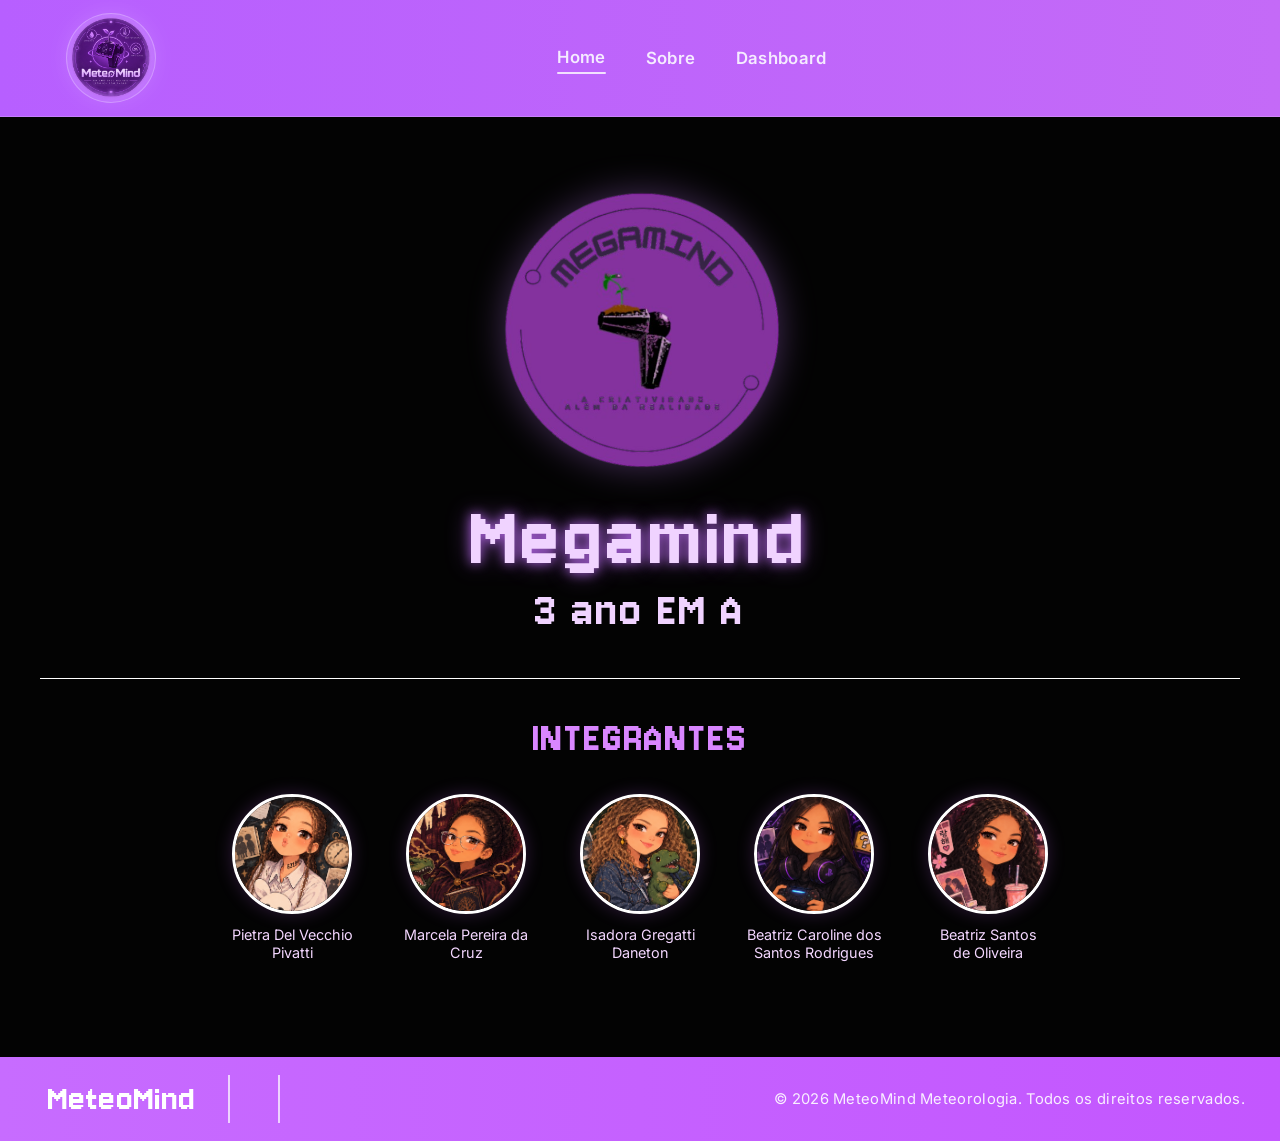
==== home/index.html @ 518040a8 "Home" ====
<!DOCTYPE html>
<html lang="pt-BR">
  <head>
    <meta charset="UTF-8" />
    <meta name="viewport" content="width=device-width, initial-scale=1.0" />
    <title>MeteoMind | Home</title>
    <link rel="font" href="https://fonts.googleapis.com" />
    <link rel="font" href="https://fonts.gstatic.com" crossorigin />
    <link href="https://fonts.googleapis.com/css2?family=Jersey+10&family=Inter:wght@400;500;600;700;800;900&display=swap" rel="stylesheet" />
    <link rel="stylesheet" href="./index.css" />
  </head>
  <body>
    <header class="topbar">
      <div class="brand" aria-label="Logo MeteoMind">
        <img class="brand-mark" src="../assets/LogoMeteoMind.png" alt="Logo MeteoMind" />
      </div>

      <nav class="main-nav" aria-label="Menu principal">
        <a href="./index.html" class="active">Home</a>
        <a href="../sobre/sobre.html">Sobre</a>
        <a href="../dashboard/dash.html">Dashboard</a>
      </nav>
    </header>

    <main class="page-content">
      <div class="hero-logo" aria-label="Logo Megamind">
        <div class="logo-ring">
          <img src="../assets/logoMegamind.png" alt="Logo Megamind" />
        </div>
      </div>

      <div class="title-wrap">
        <h1>Megamind</h1>
        <p>3 ano EM A</p>
      </div>

      <div class="divider"></div>

      <section class="team-section">
        <h2>INTEGRANTES</h2>

        <div class="team-grid">
          <figure class="person-card">
            <img src="../assets/pietra.png" alt="Pietra Del Vecchio Pivatti" />
            <figcaption>
              <span>Pietra Del Vecchio</span>
              <span>Pivatti</span>
            </figcaption>
          </figure>

          <figure class="person-card">
            <img src="../assets/maya.png" alt="Marcela Pereira da Cruz" />
            <figcaption>
              <span>Marcela Pereira da</span>
              <span>Cruz</span>
            </figcaption>
          </figure>

          <figure class="person-card">
            <img src="../assets/isa.png" alt="Isadora Gregatti Daneton" />
            <figcaption>
              <span>Isadora Gregatti</span>
              <span>Daneton</span>
            </figcaption>
          </figure>

          <figure class="person-card">
            <img src="../assets/biac.png" alt="Beatriz Caroline dos Santos Rodrigues" />
            <figcaption>
              <span>Beatriz Caroline dos</span>
              <span>Santos Rodrigues</span>
            </figcaption>
          </figure>

          <figure class="person-card">
            <img src="../assets/biao.png" alt="Beatriz Santos de Oliveira" />
            <figcaption>
              <span>Beatriz Santos</span>
              <span>de Oliveira</span>
            </figcaption>
          </figure>
        </div>
      </section>
    </main>

    <footer class="site-footer">
      <div class="footer-brand">MeteoMind</div>
      <div class="footer-divider"></div>
      <div class="footer-divider"></div>
      <div class="footer-copy">© 2026 MeteoMind Meteorologia. Todos os direitos reservados.</div>
    </footer>
  </body>
</html>
---- home/index.css ----
:root {
  --bg-black: #030303;
  --purple-1: #d76dff;
  --purple-2: #b856ff;
  --purple-3: #8a49d8;
  --purple-4: #c763ff;
  --line-soft: rgba(255, 255, 255, 0.24);
  --text-soft: #f1d9ff;
  --text-link: #f5ebff;
}

* {
  box-sizing: border-box;
}

html {
  scroll-behavior: smooth;
}

body {
  margin: 0;
  min-height: 100vh;
  background: var(--bg-black);
  color: var(--text-soft);
  font-family: "Inter", Arial, sans-serif;
  display: flex;
  flex-direction: column;
}

img {
  display: block;
  max-width: 100%;
}

.topbar {
  display: flex;
  align-items: center;
  justify-content: space-between;
  gap: 1rem;
  width: 100%;
  padding: 0.8rem 3.2rem 0.9rem;
  background: linear-gradient(90deg, #b75fff 0%, #c46af7 100%);
  box-shadow: inset 0 -1px 0 rgba(255, 255, 255, 0.18);
}

.brand {
  display: flex;
  align-items: center;
  justify-content: center;
  min-width: 120px;
}

.brand-mark {
  display: block;
  width: 90px;
  height: 90px;
  border-radius: 50%;
  object-fit: cover;
  filter: drop-shadow(0 0 12px rgba(255, 255, 255, 0.2));
  background: rgba(255, 255, 255, 0.08);
  border: 1px solid rgba(255, 255, 255, 0.25);
}

.main-nav {
  display: flex;
  justify-content: center;
  gap: 2.5rem;
  flex: 1;
  padding-right: 2rem;
}

.main-nav a {
  position: relative;
  color: var(--text-link);
  text-decoration: none;
  font-weight: 600;
  font-size: 1.05rem;
  letter-spacing: 0.02em;
  transition: opacity 0.2s ease, transform 0.2s ease;
}

.main-nav a:hover,
.main-nav a:focus-visible,
.main-nav a.active {
  opacity: 1;
  transform: translateY(-1px);
}

.main-nav a.active::after {
  content: "";
  position: absolute;
  left: 0;
  right: 0;
  bottom: -0.45rem;
  height: 2px;
  background: rgba(255, 255, 255, 0.8);
  border-radius: 10px;
}

.page-content {
  width: min(1200px, calc(100% - 2rem));
  margin: 0 auto;
  padding: 2.75rem 0 1rem;
  display: flex;
  flex-direction: column;
  align-items: center;
}

.hero-logo {
  margin-top: 1.5rem;
  display: flex;
  justify-content: center;
}

.logo-ring {
  position: relative;
  width: 290px;
  height: 290px;
  display: grid;
  place-items: center;
  border-radius: 50%;
  background: transparent;
  box-shadow: none;
}

.logo-ring::before {
  display: none;
}

.logo-ring img {
  display: block;
  width: 100%;
  height: 100%;
  object-fit: cover;
  border-radius: 50%;
  filter: drop-shadow(0 0 18px rgba(199, 128, 255, 0.35));
}

.logo-spark,
.logo-visor,
.logo-core,
.logo-label {
  display: none;
}

.title-wrap {
  margin-top: 1.5rem;
  text-align: center;
}

.title-wrap h1 {
  margin: 0;
  font-family: "Jersey 10", sans-serif;
  font-size: clamp(4rem, 7vw, 8rem);
  line-height: 0.9;
  font-weight: 400;
  letter-spacing: 0.04em;
  color: #f0d3ff;
  text-shadow: 0 0 12px rgba(198, 112, 255, 0.8), 0 0 24px rgba(198, 112, 255, 0.45);
}

.title-wrap p {
  margin: 0.2rem 0 0;
  font-family: "Jersey 10", sans-serif;
  font-size: clamp(2.3rem, 4vw, 4rem);
  color: #f0d3ff;
  letter-spacing: 0.04em;
}

.divider {
  width: min(100%);
  height: 1px;
  background: rgb(255, 255, 255);
  margin: 2.5rem auto 2.2rem;
}

.team-section {
  width: min(100%, 900px);
  text-align: center;
}

.team-section h2 {
  margin: 0 0 2rem;
  font-family: "Jersey 10", sans-serif;
  font-size: clamp(2.3rem, 3.5vw, 4rem);
  font-weight: 400;
  letter-spacing: 0.04em;
  color: #d986ff;
}

.team-grid {
  display: flex;
  justify-content: center;
  align-items: flex-start;
  gap: 1.5rem;
  flex-wrap: wrap;
  margin-bottom: 5rem;
}

.person-card {
  width: 150px;
  margin: 0;
  display: flex;
  flex-direction: column;
  align-items: center;
  gap: 0.8rem;
}

.person-card img {
  width: 120px;
  height: 120px;
  border-radius: 50%;
  object-fit: cover;
  border: 3px solid rgb(255, 255, 255);
  box-shadow: 0 0 18px rgba(206, 108, 255, 0.22);
}

.person-card figcaption {
  display: flex;
  flex-direction: column;
  align-items: center;
  gap: 0.08rem;
  color: #f4d7ff;
  font-size: 0.9rem;
  line-height: 1.15;
  text-align: center;
}

.site-footer {
  margin-top: auto;
  width: 100%;
  display: flex;
  align-items: center;
  justify-content: space-between;
  gap: 1rem;
  padding: 1.1rem 2.2rem;
  background: linear-gradient(90deg, #c76cff 0%, #c356ff 100%);
  color: #fff;
}

.footer-brand {
  font-family: "Jersey 10", sans-serif;
  font-size: clamp(2rem, 3vw, 3rem);
  line-height: 1;
  letter-spacing: 0.03em;
  margin-left: 0.8rem;
}

.footer-divider {
  width: 2px;
  height: 48px;
  background: rgba(255, 255, 255, 0.7);
  margin: 0 1rem;
}

.footer-copy {
  margin-left: auto;
  font-size: 0.92rem;
  letter-spacing: 0.02em;
  opacity: 0.9;
  text-align: right;
}

@media (max-width: 760px) {
  .topbar {
    padding: 0.7rem 1rem 0.8rem;
    flex-wrap: wrap;
  }

  .brand {
    min-width: auto;
  }

  .brand-mark {
    width: 72px;
    height: 72px;
    font-size: 0.62rem;
  }

  .main-nav {
    width: 100%;
    gap: 1.3rem;
    padding-right: 0;
    justify-content: space-between;
  }

  .main-nav a {
    font-size: 0.92rem;
  }

  .logo-ring {
    width: 190px;
    height: 190px;
  }

  .logo-label {
    font-size: 2.4rem;
  }

  .site-footer {
    padding: 1rem 1.2rem;
    flex-wrap: wrap;
    justify-content: center;
    text-align: center;
  }

  .footer-divider {
    display: none;
  }

  .footer-copy {
    margin-left: 0;
    text-align: center;
  }
}
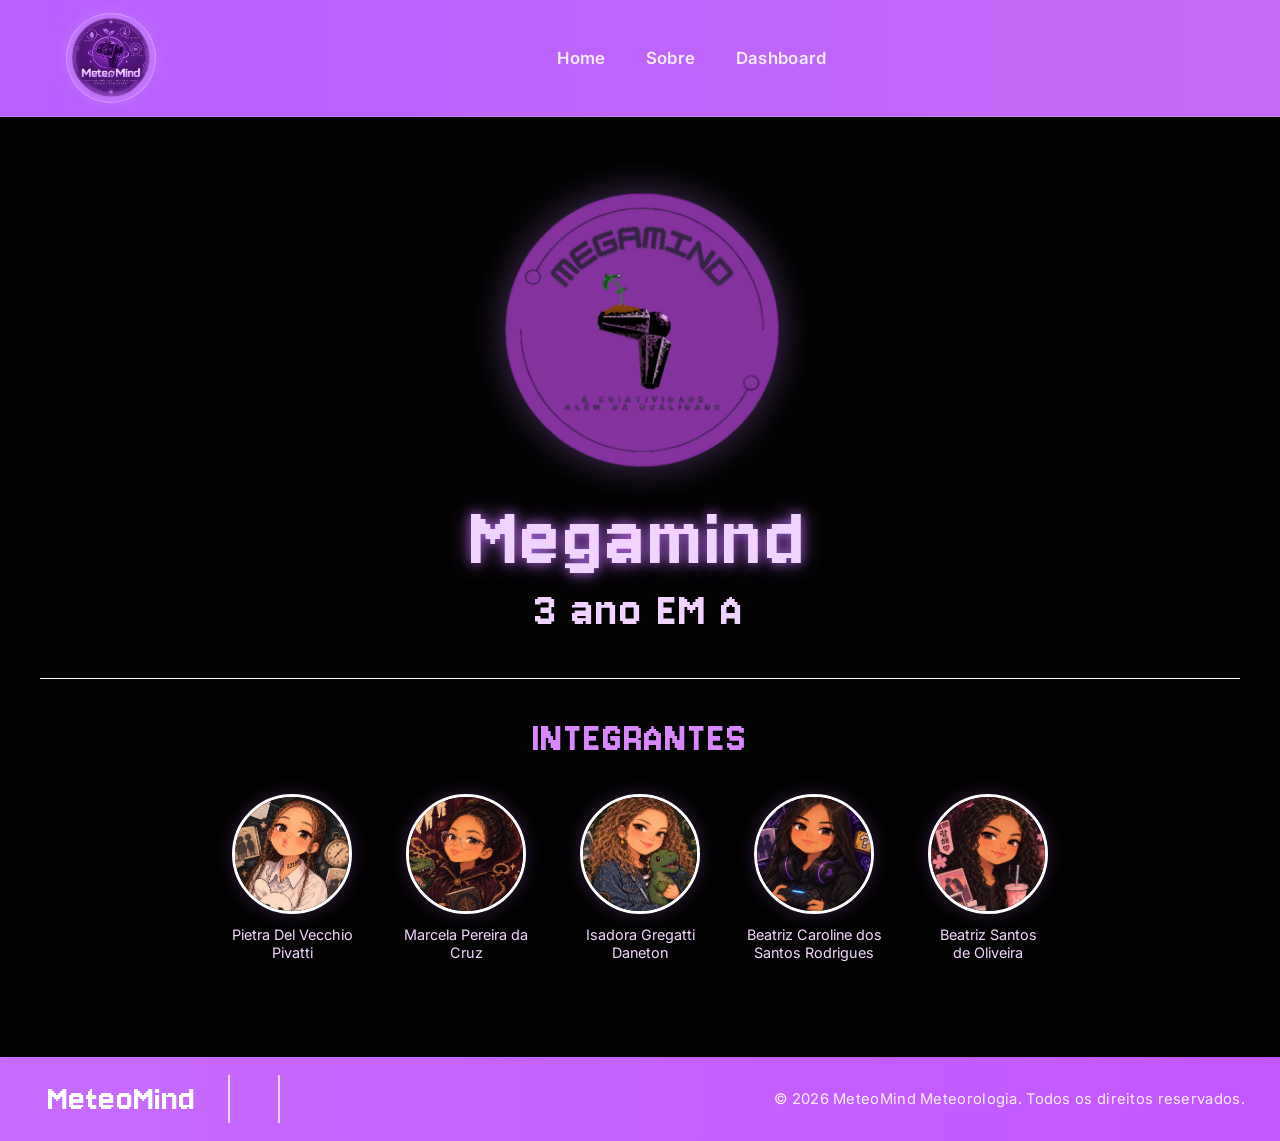
==== commit c1a30892: "responsividade" ====
--- a/home/index.html
+++ b/home/index.html
@@ -16,7 +16,7 @@
       </div>
 
       <nav class="main-nav" aria-label="Menu principal">
-        <a href="./index.html" class="active">Home</a>
+        <a href="./index.html">Home</a>
         <a href="../sobre/sobre.html">Sobre</a>
         <a href="../dashboard/dash.html">Dashboard</a>
       </nav>
--- a/home/index.css
+++ b/home/index.css
@@ -261,47 +261,147 @@
   text-align: right;
 }
 
-@media (max-width: 760px) {
+@media (max-width: 900px) {
   .topbar {
-    padding: 0.7rem 1rem 0.8rem;
+    padding-inline: 1.5rem;
+  }
+
+  .main-nav {
+    gap: 1.5rem;
+  }
+
+  .team-grid {
+    gap: 1rem;
+  }
+
+  .person-card {
+    width: 130px;
+  }
+
+  .person-card img {
+    width: 100px;
+    height: 100px;
+  }
+}
+
+@media (max-width: 700px) {
+  .topbar {
     flex-wrap: wrap;
+    justify-content: center;
+    gap: 0.8rem;
+    padding: 0.9rem 1rem;
   }
 
   .brand {
-    min-width: auto;
+    min-width: 0;
   }
 
   .brand-mark {
     width: 72px;
     height: 72px;
-    font-size: 0.62rem;
   }
 
   .main-nav {
     width: 100%;
-    gap: 1.3rem;
+    gap: 1rem 1.5rem;
     padding-right: 0;
-    justify-content: space-between;
+    justify-content: center;
+    flex-wrap: wrap;
   }
 
   .main-nav a {
-    font-size: 0.92rem;
+    font-size: 0.96rem;
+  }
+
+  .page-content {
+    width: min(100%, calc(100% - 1.2rem));
+    padding-top: 2rem;
   }
 
   .logo-ring {
-    width: 190px;
-    height: 190px;
-  }
-
-  .logo-label {
-    font-size: 2.4rem;
+    width: 210px;
+    height: 210px;
+  }
+
+  .title-wrap h1 {
+    font-size: clamp(3.2rem, 16vw, 5.6rem);
+  }
+
+  .title-wrap p {
+    font-size: clamp(2rem, 9vw, 3.2rem);
+  }
+
+  .team-section h2 {
+    margin-bottom: 1.5rem;
+  }
+
+  .team-grid {
+    gap: 1rem 0.75rem;
+    margin-bottom: 3rem;
+  }
+
+  .person-card {
+    width: 120px;
+  }
+
+  .person-card img {
+    width: 90px;
+    height: 90px;
+  }
+
+  .person-card figcaption {
+    font-size: 0.8rem;
+  }
+}
+
+@media (max-width: 480px) {
+  .topbar {
+    padding: 0.8rem 0.8rem 0.9rem;
+  }
+
+  .main-nav {
+    gap: 0.7rem 1rem;
+  }
+
+  .main-nav a {
+    font-size: 0.88rem;
+  }
+
+  .page-content {
+    padding-top: 1.5rem;
+  }
+
+  .logo-ring {
+    width: 170px;
+    height: 170px;
+  }
+
+  .divider {
+    margin-top: 2rem;
+    margin-bottom: 1.6rem;
+  }
+
+  .team-grid {
+    gap: 1rem 0.3rem;
+  }
+
+  .person-card {
+    width: 100px;
+  }
+
+  .person-card img {
+    width: 76px;
+    height: 76px;
+  }
+
+  .person-card figcaption {
+    font-size: 0.72rem;
   }
 
   .site-footer {
-    padding: 1rem 1.2rem;
-    flex-wrap: wrap;
-    justify-content: center;
-    text-align: center;
+    flex-direction: column;
+    padding: 1rem 1rem 1.3rem;
+    gap: 0.6rem;
   }
 
   .footer-divider {
@@ -311,5 +411,6 @@
   .footer-copy {
     margin-left: 0;
     text-align: center;
-  }
-}
+    font-size: 0.76rem;
+  }
+}
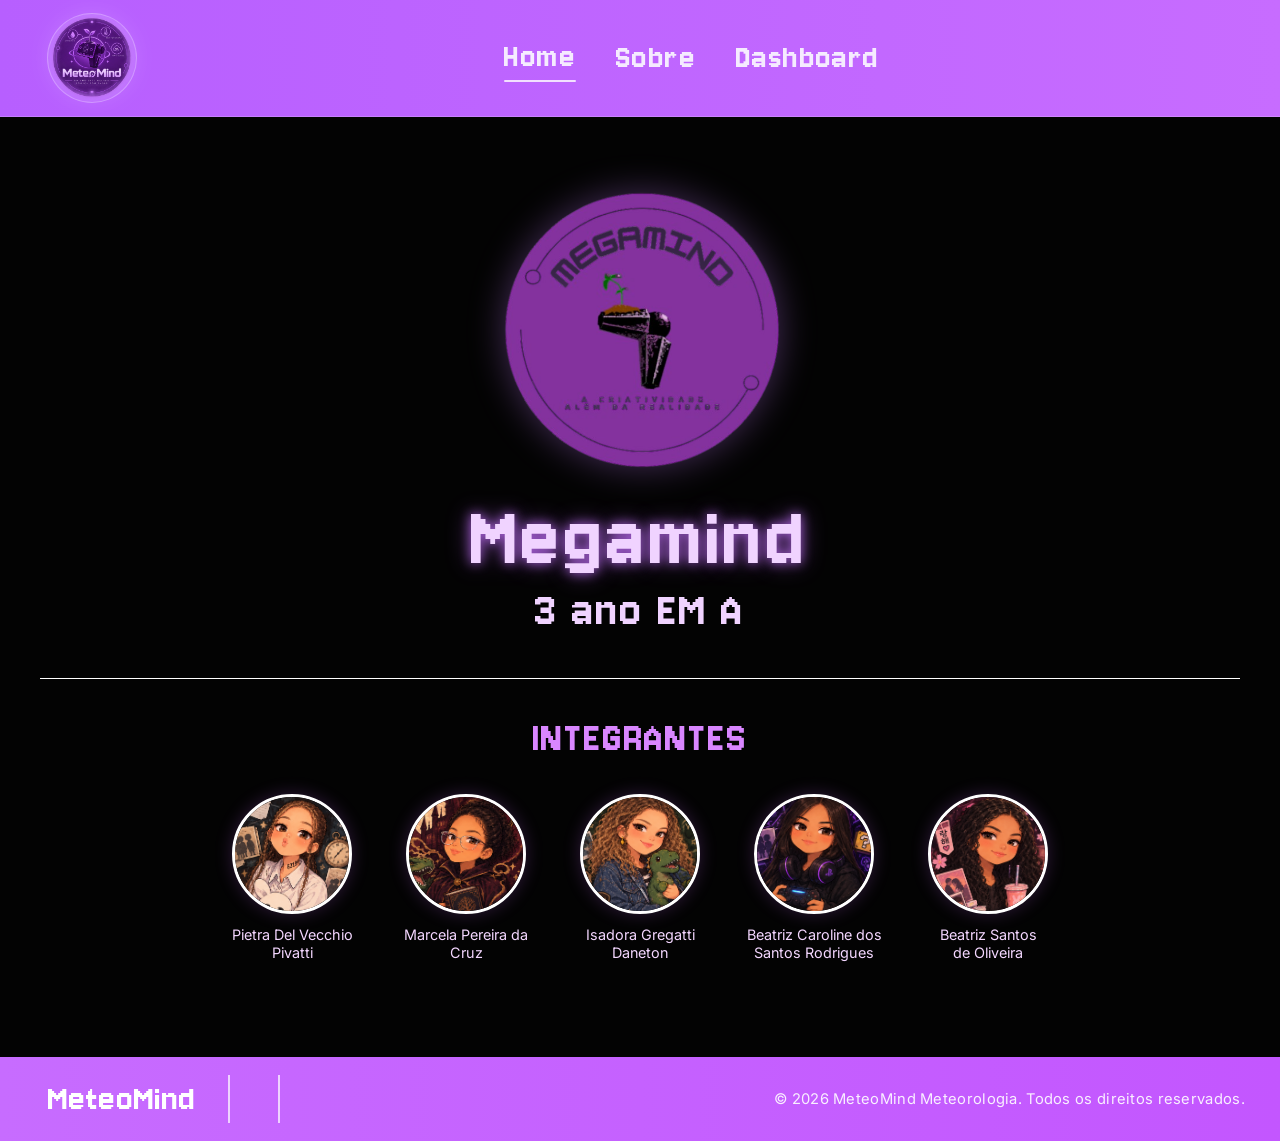
==== commit a1d0ccb6: "Merge pull request #12 from beatryzcsr/beatryzv1 ajustando a navbar" ====
--- a/home/index.html
+++ b/home/index.html
@@ -8,6 +8,7 @@
     <link rel="font" href="https://fonts.gstatic.com" crossorigin />
     <link href="https://fonts.googleapis.com/css2?family=Jersey+10&family=Inter:wght@400;500;600;700;800;900&display=swap" rel="stylesheet" />
     <link rel="stylesheet" href="./index.css" />
+    <link rel="stylesheet" href="../assets/navbar.css" />
   </head>
   <body>
     <header class="topbar">
@@ -16,7 +17,7 @@
       </div>
 
       <nav class="main-nav" aria-label="Menu principal">
-        <a href="./index.html">Home</a>
+        <a href="./index.html" class="active">Home</a>
         <a href="../sobre/sobre.html">Sobre</a>
         <a href="../dashboard/dash.html">Dashboard</a>
       </nav>
--- a/assets/navbar.css
+++ b/assets/navbar.css
@@ -0,0 +1,104 @@
+@import url('https://fonts.googleapis.com/css2?family=Jersey+10&display=swap');
+
+.topbar {
+  display: flex;
+  align-items: center;
+  justify-content: center;
+  gap: 1rem;
+  width: 100%;
+  min-height: 110px;
+  padding: 0.8rem 2rem 0.9rem;
+  background: linear-gradient(90deg, #b75fff 0%, #c76cff 100%);
+  box-shadow: inset 0 -1px 0 rgba(255, 255, 255, 0.18);
+  position: relative;
+  text-align: center;
+}
+
+.brand {
+  display: flex;
+  align-items: center;
+  justify-content: center;
+  min-width: 120px;
+  flex-shrink: 0;
+}
+
+.brand-mark {
+  display: block;
+  width: 90px;
+  height: 90px;
+  border-radius: 50%;
+  object-fit: cover;
+  filter: drop-shadow(0 0 12px rgba(255, 255, 255, 0.2));
+  background: rgba(255, 255, 255, 0.08);
+  border: 1px solid rgba(255, 255, 255, 0.25);
+}
+
+.main-nav {
+  display: flex;
+  justify-content: center;
+  align-items: center;
+  flex-wrap: wrap;
+  gap: 1rem 2.5rem;
+  flex: 1;
+  padding-right: 2rem;
+  min-height: 50px;
+  text-align: center;
+}
+
+.main-nav a {
+  position: relative;
+  display: inline-flex;
+  align-items: center;
+  justify-content: center;
+  color: #f5ebff;
+  text-decoration: none;
+  font-family: "Jersey 10", sans-serif;
+  font-weight: 400;
+  font-size: clamp(2.2rem, 2.6vw, 3.2rem);
+  line-height: 1;
+  letter-spacing: 0.04em;
+  text-align: center;
+  transition: opacity 0.2s ease, transform 0.2s ease;
+}
+
+.main-nav a:hover,
+.main-nav a:focus-visible,
+.main-nav a.active {
+  opacity: 1;
+  transform: translateY(-1px);
+}
+
+.main-nav a.active::after {
+  content: "";
+  position: absolute;
+  left: 0;
+  right: 0;
+  bottom: -0.45rem;
+  height: 2px;
+  background: rgba(255, 255, 255, 0.8);
+  border-radius: 10px;
+}
+
+@media (max-width: 768px) {
+  .topbar {
+    flex-direction: column;
+    padding: 1rem 1rem 1.2rem;
+  }
+
+  .main-nav {
+    width: 100%;
+    padding-right: 0;
+    gap: 0.8rem 1.2rem;
+  }
+}
+
+@media (max-width: 480px) {
+  .brand-mark {
+    width: 72px;
+    height: 72px;
+  }
+
+  .main-nav a {
+    font-size: 1.1rem;
+  }
+}
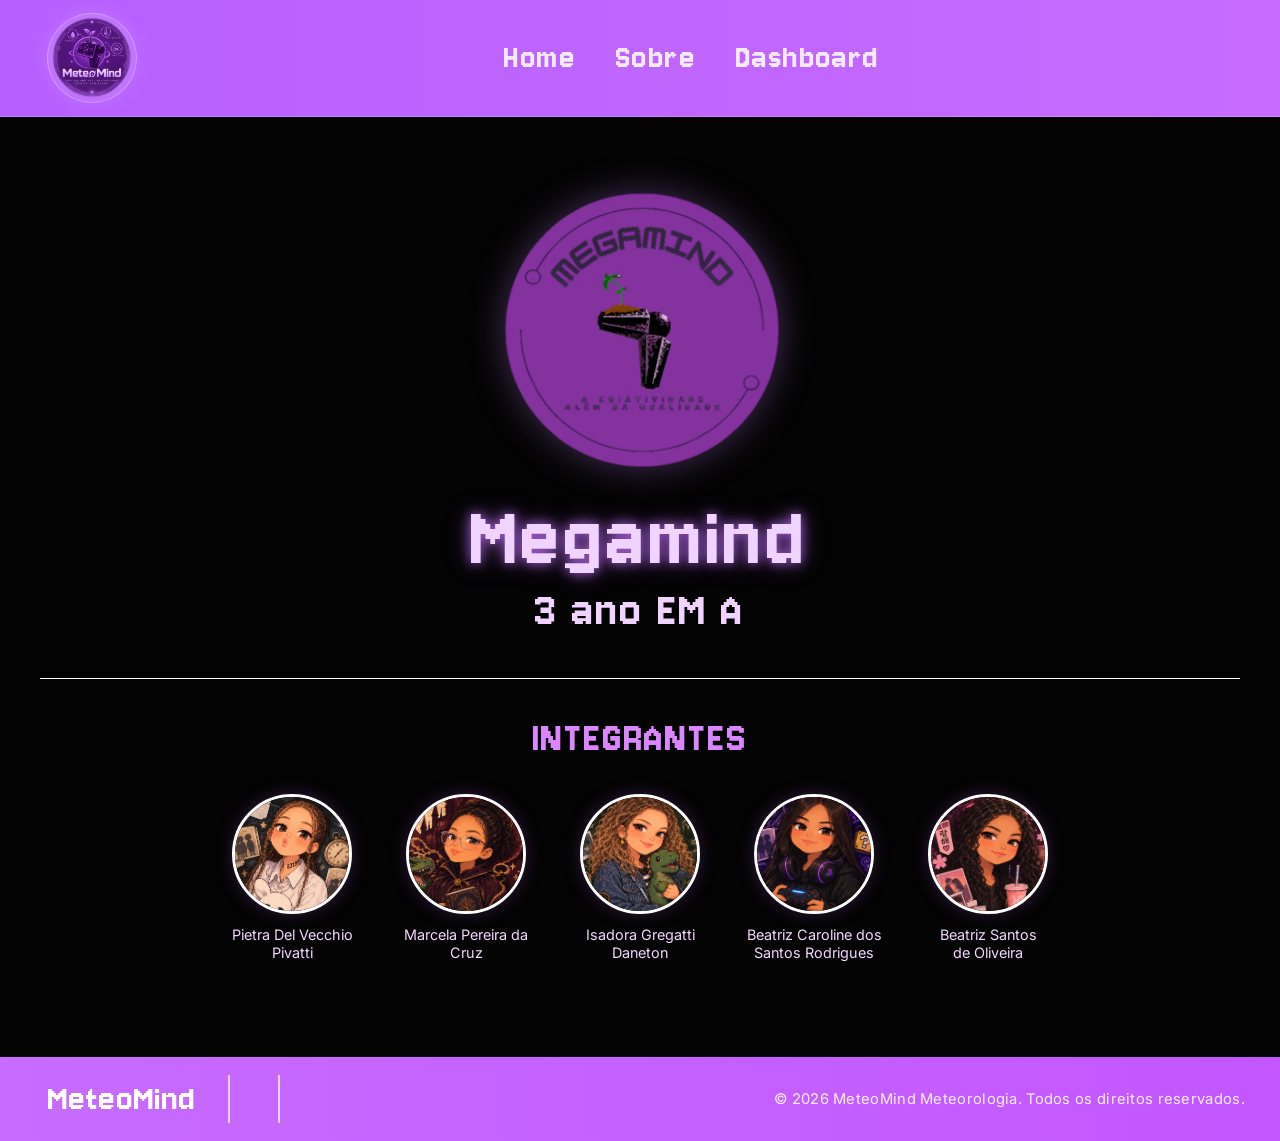
==== commit 679ac2c6: "Merge branch 'main' of https://github.com/beatryzcsr/ProjetoFinal_IoT into Pietra" ====
--- a/home/index.html
+++ b/home/index.html
@@ -17,7 +17,7 @@
       </div>
 
       <nav class="main-nav" aria-label="Menu principal">
-        <a href="./index.html" class="active">Home</a>
+        <a href="./index.html">Home</a>
         <a href="../sobre/sobre.html">Sobre</a>
         <a href="../dashboard/dash.html">Dashboard</a>
       </nav>
--- a/home/index.css
+++ b/home/index.css
@@ -35,12 +35,13 @@
 .topbar {
   display: flex;
   align-items: center;
-  justify-content: space-between;
+  justify-content: center;
   gap: 1rem;
   width: 100%;
   padding: 0.8rem 3.2rem 0.9rem;
   background: linear-gradient(90deg, #b75fff 0%, #c46af7 100%);
   box-shadow: inset 0 -1px 0 rgba(255, 255, 255, 0.18);
+  text-align: center;
 }
 
 .brand {
@@ -48,6 +49,7 @@
   align-items: center;
   justify-content: center;
   min-width: 120px;
+  flex-shrink: 0;
 }
 
 .brand-mark {
@@ -64,18 +66,27 @@
 .main-nav {
   display: flex;
   justify-content: center;
-  gap: 2.5rem;
+  align-items: center;
+  flex-wrap: wrap;
+  gap: 1rem 2.5rem;
   flex: 1;
   padding-right: 2rem;
+  text-align: center;
 }
 
 .main-nav a {
   position: relative;
+  display: inline-flex;
+  align-items: center;
+  justify-content: center;
   color: var(--text-link);
   text-decoration: none;
-  font-weight: 600;
-  font-size: 1.05rem;
-  letter-spacing: 0.02em;
+  font-family: "Jersey 10", sans-serif;
+  font-weight: 400;
+  font-size: clamp(2rem, 2.4vw, 3rem);
+  line-height: 1;
+  letter-spacing: 0.04em;
+  text-align: center;
   transition: opacity 0.2s ease, transform 0.2s ease;
 }
 
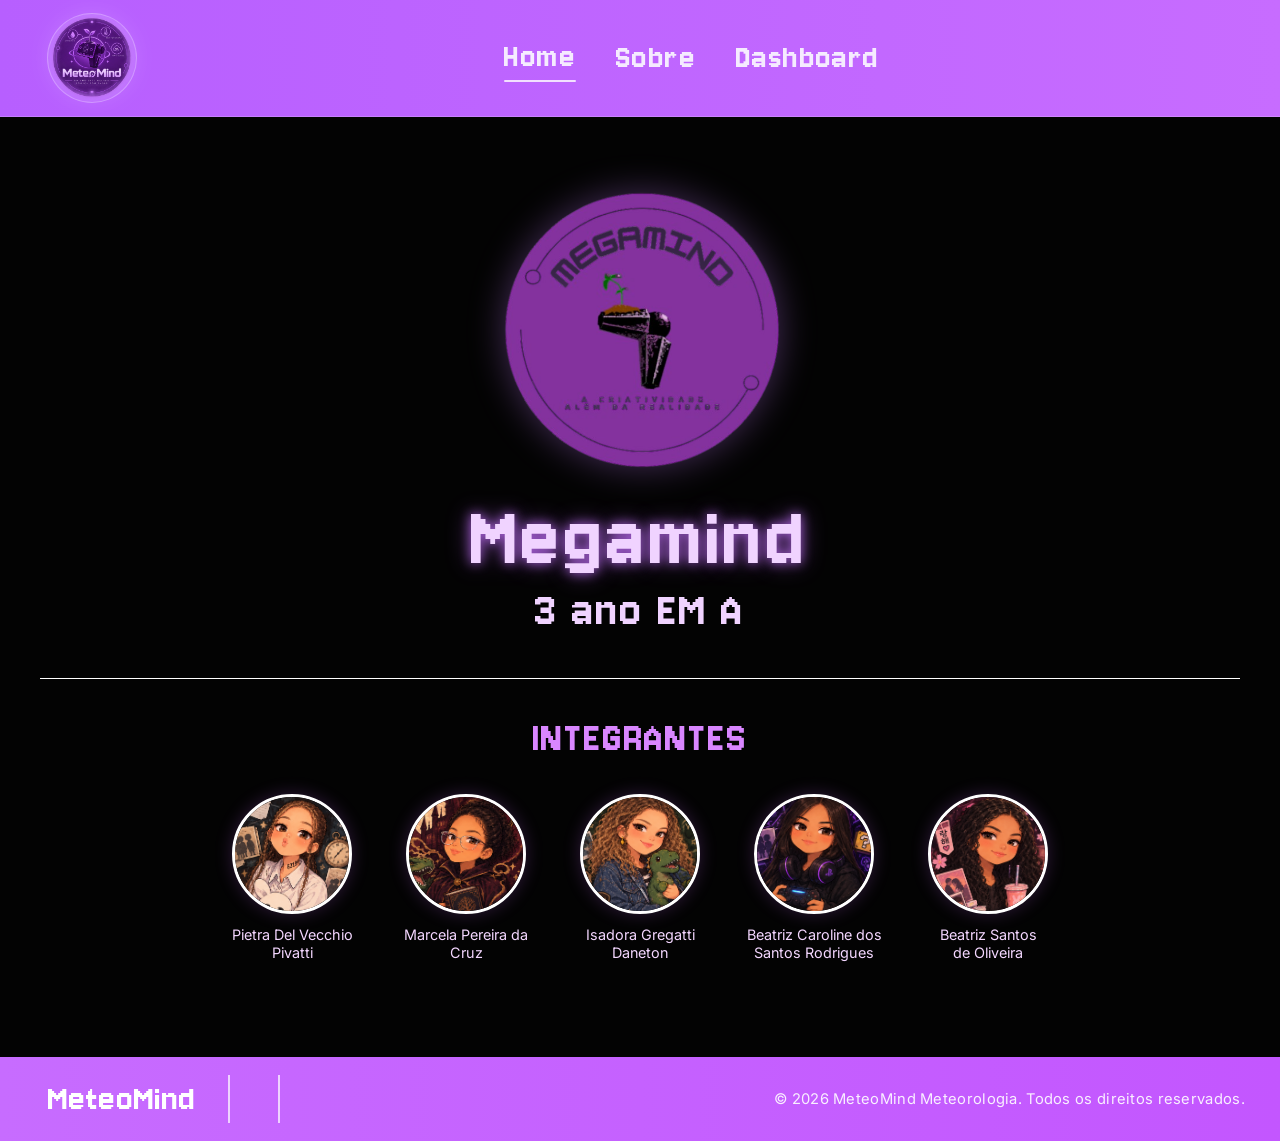
==== commit a405cad7: "arumado" ====
--- a/home/index.html
+++ b/home/index.html
@@ -8,7 +8,7 @@
     <link rel="font" href="https://fonts.gstatic.com" crossorigin />
     <link href="https://fonts.googleapis.com/css2?family=Jersey+10&family=Inter:wght@400;500;600;700;800;900&display=swap" rel="stylesheet" />
     <link rel="stylesheet" href="./index.css" />
-    <link rel="stylesheet" href="../assets/navbar.css" />
+    <link rel="stylesheet" href="../home/navbar.css" />
   </head>
   <body>
     <header class="topbar">
@@ -17,7 +17,7 @@
       </div>
 
       <nav class="main-nav" aria-label="Menu principal">
-        <a href="./index.html">Home</a>
+        <a href="./index.html"  class="active">Home</a>
         <a href="../sobre/sobre.html">Sobre</a>
         <a href="../dashboard/dash.html">Dashboard</a>
       </nav>
--- a/home/index.css
+++ b/home/index.css
@@ -1,3 +1,5 @@
+@import url('https://fonts.googleapis.com/css2?family=K2D:ital,wght@0,100;0,200;0,300;0,400;0,500;0,600;0,700;0,800;1,100;1,200;1,300;1,400;1,500;1,600;1,700;1,800&display=swap');
+
 :root {
   --bg-black: #030303;
   --purple-1: #d76dff;
--- a/home/navbar.css
+++ b/home/navbar.css
@@ -0,0 +1,104 @@
+@import url('https://fonts.googleapis.com/css2?family=Jersey+10&display=swap');
+
+.topbar {
+  display: flex;
+  align-items: center;
+  justify-content: center;
+  gap: 1rem;
+  width: 100%;
+  min-height: 110px;
+  padding: 0.8rem 2rem 0.9rem;
+  background: linear-gradient(90deg, #b75fff 0%, #c76cff 100%);
+  box-shadow: inset 0 -1px 0 rgba(255, 255, 255, 0.18);
+  position: relative;
+  text-align: center;
+}
+
+.brand {
+  display: flex;
+  align-items: center;
+  justify-content: center;
+  min-width: 120px;
+  flex-shrink: 0;
+}
+
+.brand-mark {
+  display: block;
+  width: 90px;
+  height: 90px;
+  border-radius: 50%;
+  object-fit: cover;
+  filter: drop-shadow(0 0 12px rgba(255, 255, 255, 0.2));
+  background: rgba(255, 255, 255, 0.08);
+  border: 1px solid rgba(255, 255, 255, 0.25);
+}
+
+.main-nav {
+  display: flex;
+  justify-content: center;
+  align-items: center;
+  flex-wrap: wrap;
+  gap: 1rem 2.5rem;
+  flex: 1;
+  padding-right: 2rem;
+  min-height: 50px;
+  text-align: center;
+}
+
+.main-nav a {
+  position: relative;
+  display: inline-flex;
+  align-items: center;
+  justify-content: center;
+  color: #f5ebff;
+  text-decoration: none;
+  font-family: "Jersey 10", sans-serif;
+  font-weight: 400;
+  font-size: clamp(2.2rem, 2.6vw, 3.2rem);
+  line-height: 1;
+  letter-spacing: 0.04em;
+  text-align: center;
+  transition: opacity 0.2s ease, transform 0.2s ease;
+}
+
+.main-nav a:hover,
+.main-nav a:focus-visible,
+.main-nav a.active {
+  opacity: 1;
+  transform: translateY(-1px);
+}
+
+.main-nav a.active::after {
+  content: "";
+  position: absolute;
+  left: 0;
+  right: 0;
+  bottom: -0.45rem;
+  height: 2px;
+  background: rgba(255, 255, 255, 0.8);
+  border-radius: 10px;
+}
+
+@media (max-width: 768px) {
+  .topbar {
+    flex-direction: column;
+    padding: 1rem 1rem 1.2rem;
+  }
+
+  .main-nav {
+    width: 100%;
+    padding-right: 0;
+    gap: 0.8rem 1.2rem;
+  }
+}
+
+@media (max-width: 480px) {
+  .brand-mark {
+    width: 72px;
+    height: 72px;
+  }
+
+  .main-nav a {
+    font-size: 1.1rem;
+  }
+}
